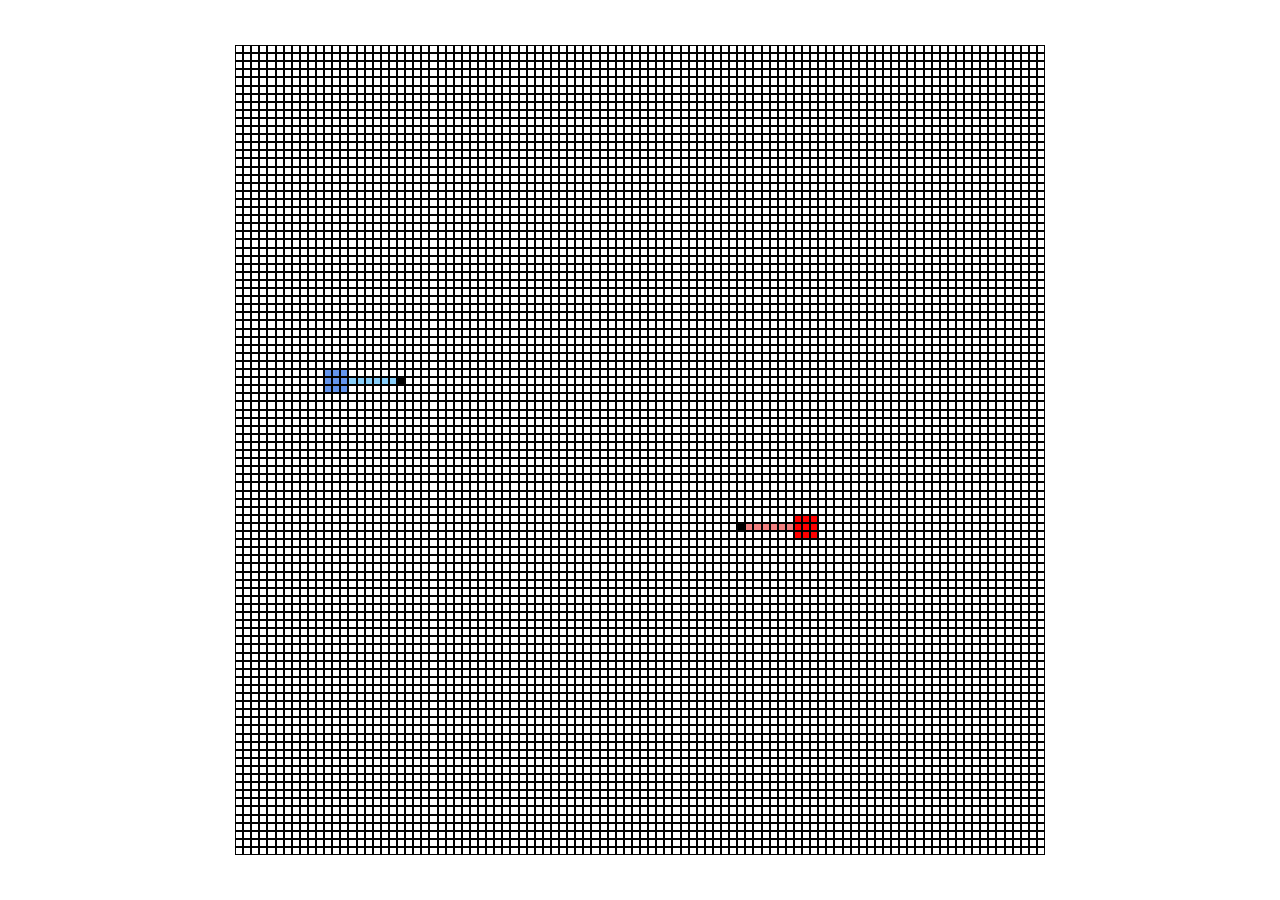
==== index.html @ ae89cd7c "Add files via upload" ====
<!DOCTYPE html>
<html lang="en">
<head>

    <meta charset="UTF-8">
    <!--<meta name="viewport" content="width=device-width, initial-scale=1.0">-->
    <meta name="viewport" content="width=device-width, initial-scale=1.0, maximum-scale=1.0, minimum-scale=1.0" />
    <title>Papier.io</title>

    <link rel="stylesheet" href="style.css">

    <script src="playerDef.js"></script>
    <script src="initMap.js" defer></script>
    <script src="zoneGrowth.js" defer></script>
    <script src="playerSpawn.js" defer></script>
    <script src="playerMoves2.0.js" defer></script>
    <script src="playerMoves2.1.js" defer></script>
    <!--<script src="playerMoves.js" defer></script>-->
    <script>
        let player1 = new Player([-1,-1], "red", "lightcoral", [1,2])
        let player2 = new Player([-2,-2], "cornflowerblue", "lightskyblue", [3,4])
    </script>

</head>

<body>

    <div id="map">
        <div id="grid"></div>
    </div>
    
</body>

</html>
---- style.css ----
#grid {
    display: grid;
    width: 90vh;
    height: 90vh;
}

.cell {
    border: 1px solid rgb(0, 0, 0); /*couleur bordure */
}

.bg{
    width: 100%;
    height: 100%;
}

.div{
    text-align: center;
    align-items: center;
    justify-content: center;
    width: 100vw;
}

body{
    align-items: center;
    justify-content: center;
    flex-direction: column;
    justify-self: center;
    margin-top: 5vh;
}

.body{
    margin-top: 10vh;
}


input{
    padding: 20px 10px;
    border-radius: 30px;
    width: 15vw;
    height: 15vh;
}

#title{
    width: 30%;
    height: 30%;
}
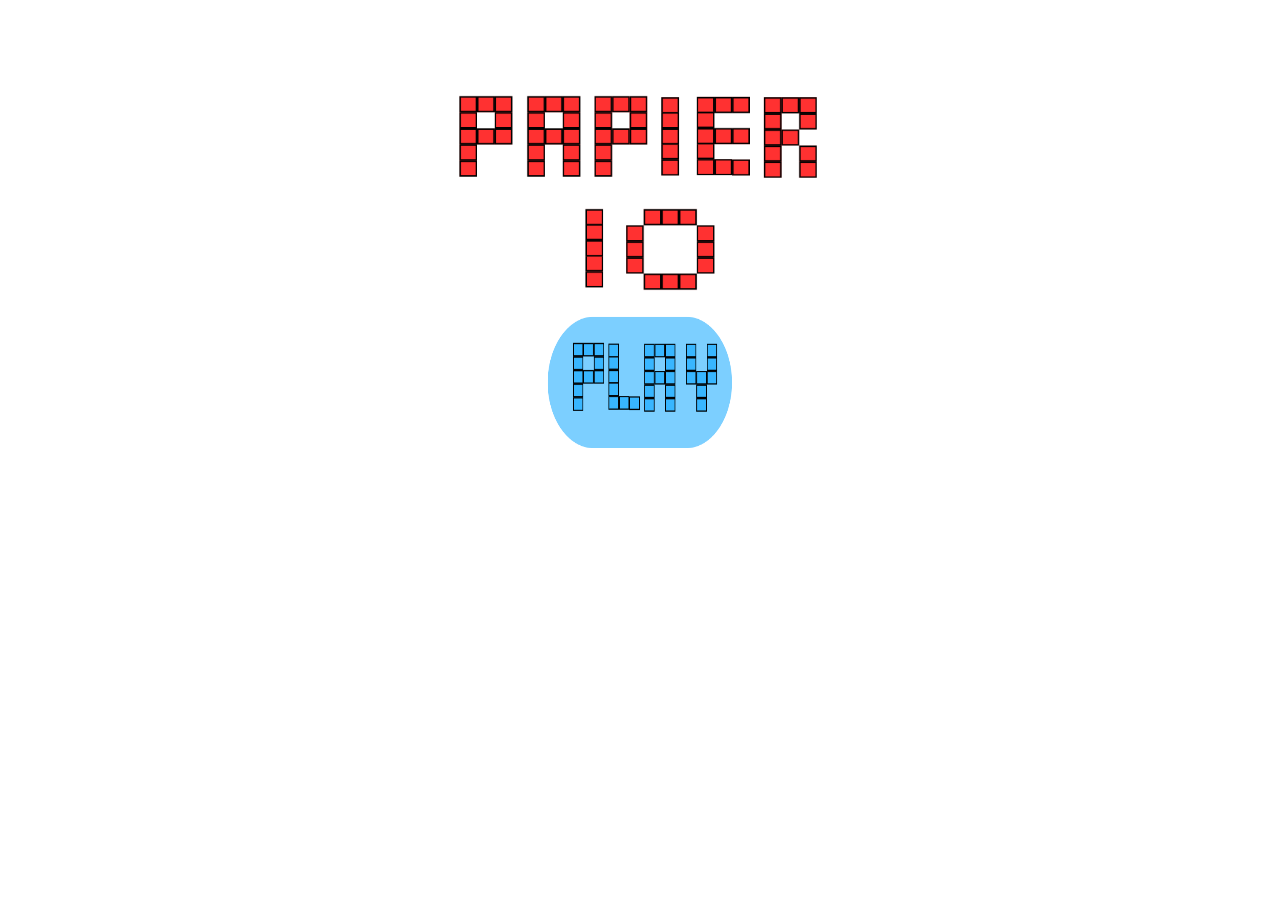
==== commit 9ca593cb: "Update and rename menu.html to index.html" ====
--- a/index.html
+++ b/index.html
@@ -1,34 +1,19 @@
 <!DOCTYPE html>
 <html lang="en">
 <head>
-
     <meta charset="UTF-8">
-    <!--<meta name="viewport" content="width=device-width, initial-scale=1.0">-->
-    <meta name="viewport" content="width=device-width, initial-scale=1.0, maximum-scale=1.0, minimum-scale=1.0" />
+    <meta name="viewport" content="width=device-width, initial-scale=1.0">
     <title>Papier.io</title>
 
-    <link rel="stylesheet" href="style.css">
-
-    <script src="playerDef.js"></script>
-    <script src="initMap.js" defer></script>
-    <script src="zoneGrowth.js" defer></script>
-    <script src="playerSpawn.js" defer></script>
-    <script src="playerMoves2.0.js" defer></script>
-    <script src="playerMoves2.1.js" defer></script>
-    <!--<script src="playerMoves.js" defer></script>-->
-    <script>
-        let player1 = new Player([-1,-1], "red", "lightcoral", [1,2])
-        let player2 = new Player([-2,-2], "cornflowerblue", "lightskyblue", [3,4])
-    </script>
+    <link rel="stylesheet" href="pages/style.css">
 
 </head>
-
-<body>
-
-    <div id="map">
-        <div id="grid"></div>
+<body class="body">
+    <div class="div">
+       <img id = "title" src="title.png"></img>
     </div>
-    
+    <div class="div">
+        <input type="image" src = "play.png" onclick=window.location.href='pages/main.html'; value='Play'/>
+    </div>
 </body>
-
-</html>+</html>
--- a/pages/style.css
+++ b/pages/style.css
@@ -0,0 +1,46 @@
+#grid {
+    display: grid;
+    width: 90vh;
+    height: 90vh;
+}
+
+.cell {
+    border: 1px solid rgb(0, 0, 0); /*couleur bordure */
+}
+
+.bg{
+    width: 100%;
+    height: 100%;
+}
+
+.div{
+    text-align: center;
+    align-items: center;
+    justify-content: center;
+    width: 100vw;
+}
+
+body{
+    align-items: center;
+    justify-content: center;
+    flex-direction: column;
+    justify-self: center;
+    margin-top: 5vh;
+}
+
+.body{
+    margin-top: 10vh;
+}
+
+
+input{
+    padding: 20px 10px;
+    border-radius: 30px;
+    width: 15vw;
+    height: 15vh;
+}
+
+#title{
+    width: 30%;
+    height: 30%;
+}
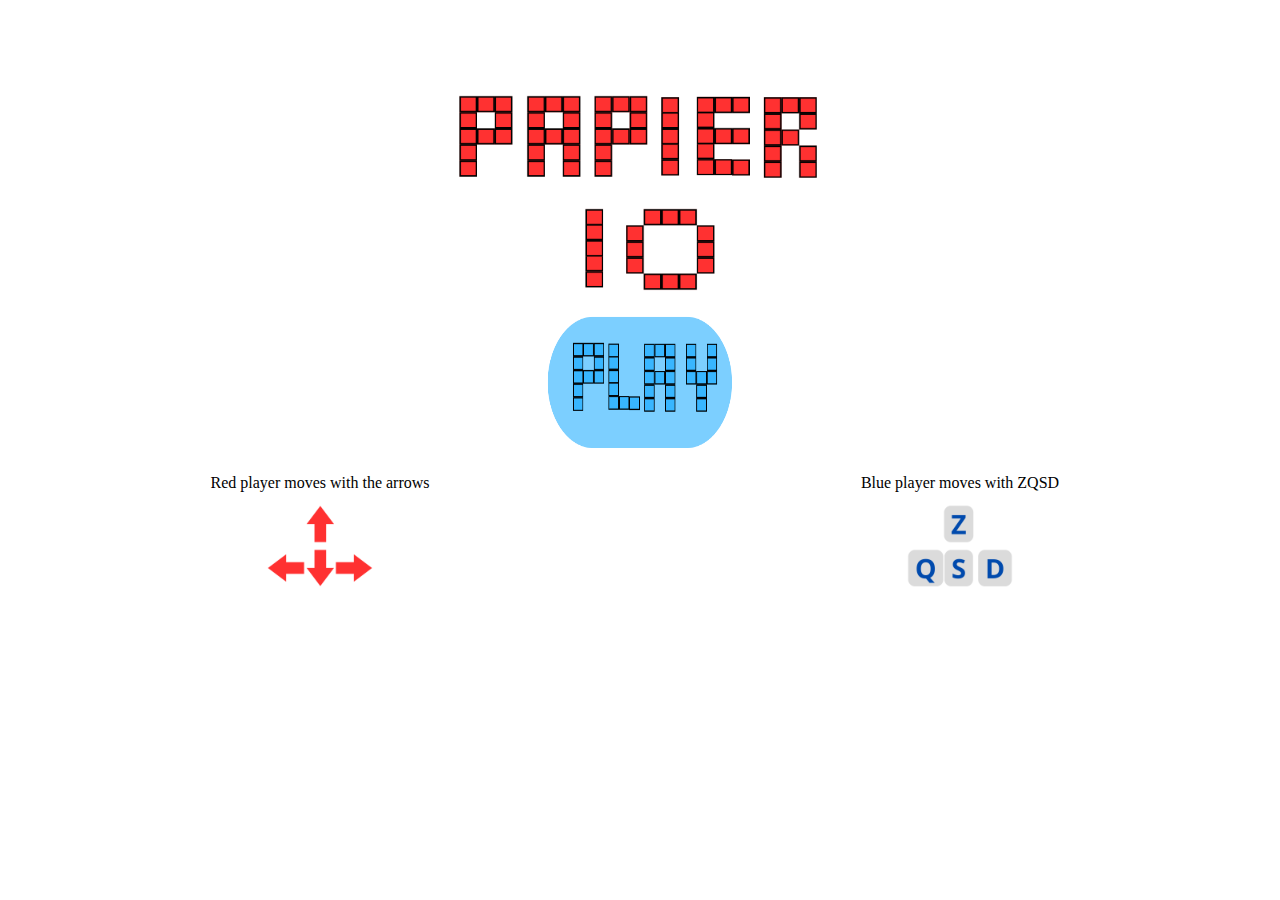
==== commit b9b66cab: "See by yourself on the menu page" ====
--- a/index.html
+++ b/index.html
@@ -8,12 +8,27 @@
     <link rel="stylesheet" href="pages/style.css">
 
 </head>
-<body class="body">
+<body class="body" id="index">
+
     <div class="div">
-       <img id = "title" src="title.png"></img>
+        <div class="div">
+            <img alt="Papier.io (from Paper.io but coded by frenchies)" id = "title" src="title.png"></img>
+         </div>
+         <div class="div">
+            <input alt="Click to play" type="image" src = "play.png" onclick=window.location.href='pages/main.html'; value='Play'/>
+         </div>
     </div>
-    <div class="div">
-        <input type="image" src = "play.png" onclick=window.location.href='pages/main.html'; value='Play'/>
+
+    <div class="div" id="div1">
+        
+        <div>Red player moves with the arrows</div>
+        <div>Blue player moves with ZQSD</div>
+        
+        <img id="image" src="arrows.png" alt="Red player moves with the arrows"></img>
+        <img id="image" src="zqsd.png" alt="Blue player moves with ZQSD"></img>
+    
+        
     </div>
+    
 </body>
 </html>
--- a/pages/style.css
+++ b/pages/style.css
@@ -15,21 +15,34 @@
 
 .div{
     text-align: center;
-    align-items: center;
     justify-content: center;
+}
+#div1{
+    display: grid;
+    grid-template-columns: 1fr 1fr;
+    height: 25%;
+}
+#div2{
     width: 100vw;
 }
 
-body{
+
+.body{
+    margin-top: 10vh;
+}
+#body2{
     align-items: center;
     justify-content: center;
     flex-direction: column;
     justify-self: center;
     margin-top: 5vh;
 }
-
-.body{
-    margin-top: 10vh;
+#index{
+    justify-self: center;
+    display: grid;
+    grid-template-rows: 1fr 1fr;
+    width: 100vw;
+    height: 80vh;
 }
 
 
@@ -40,7 +53,13 @@
     height: 15vh;
 }
 
+
 #title{
     width: 30%;
     height: 30%;
 }
+
+#image{
+    height: 10%;
+    justify-self: center;
+}